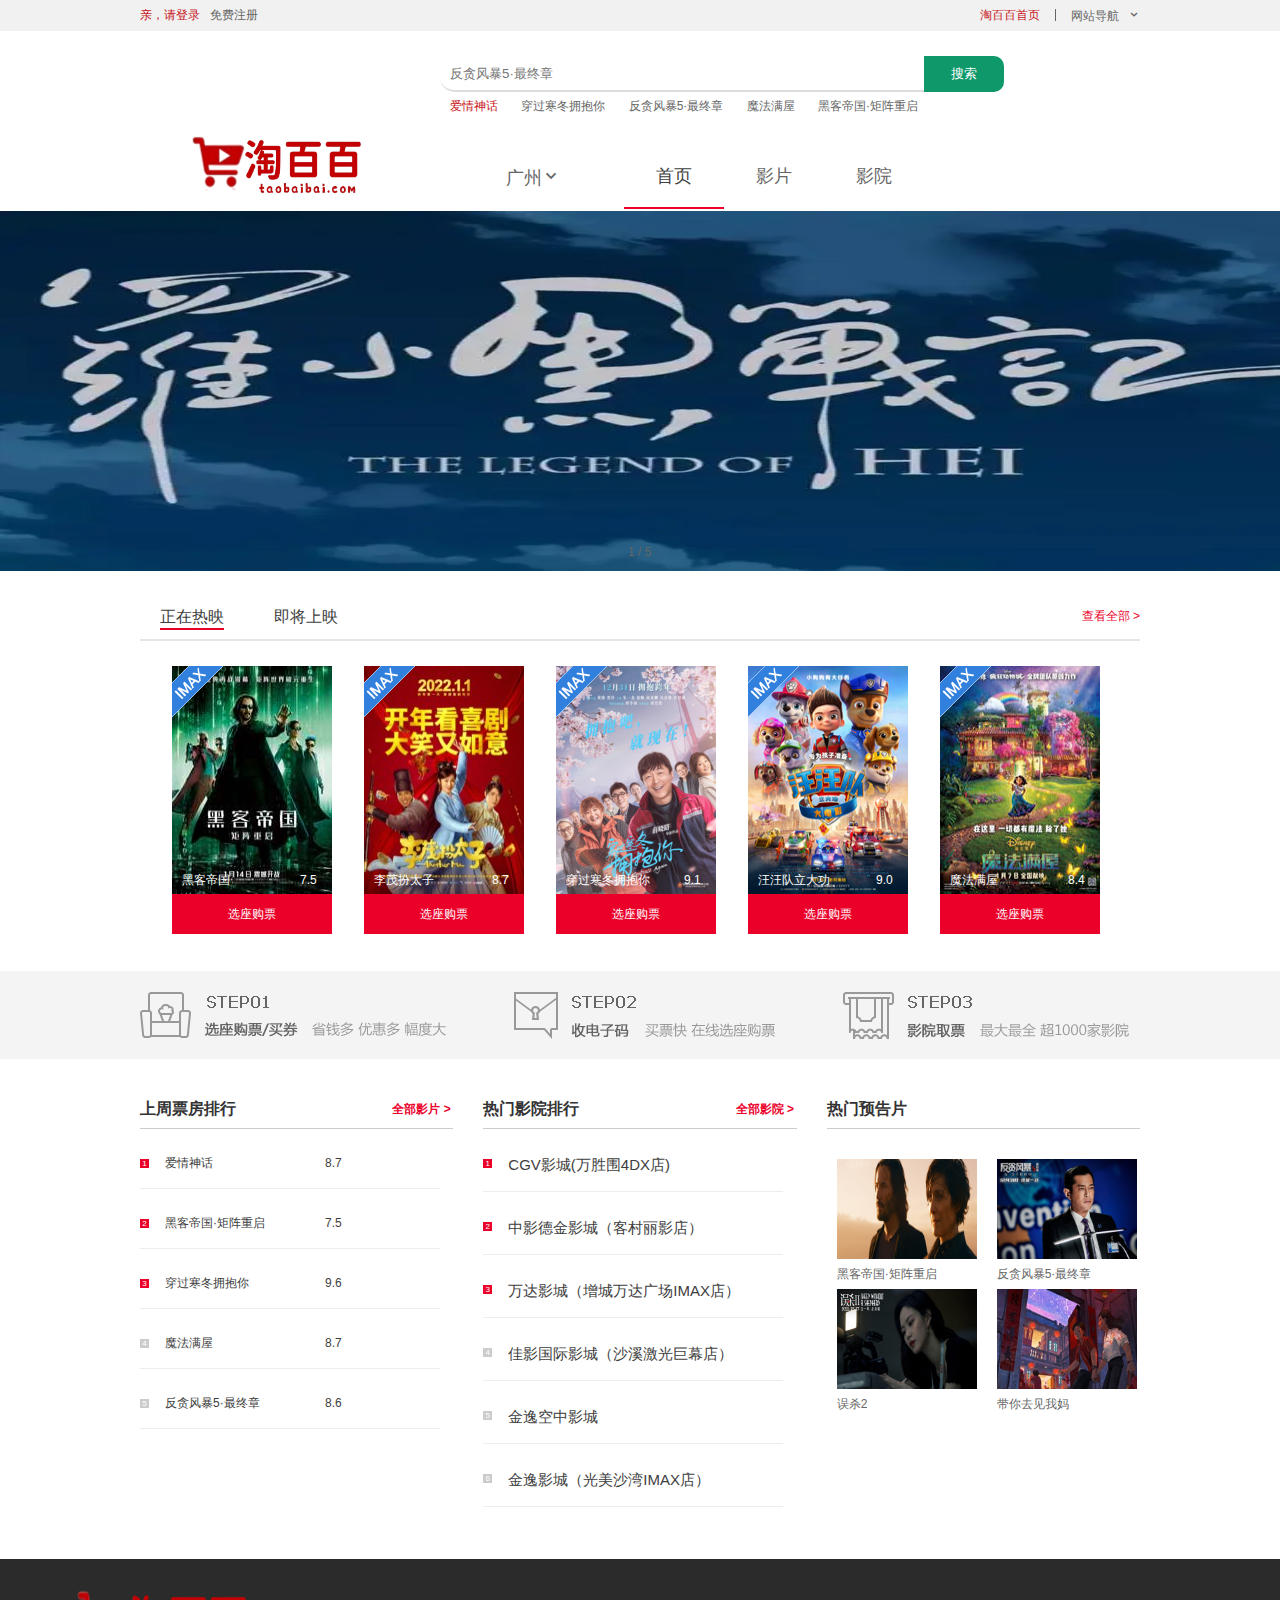
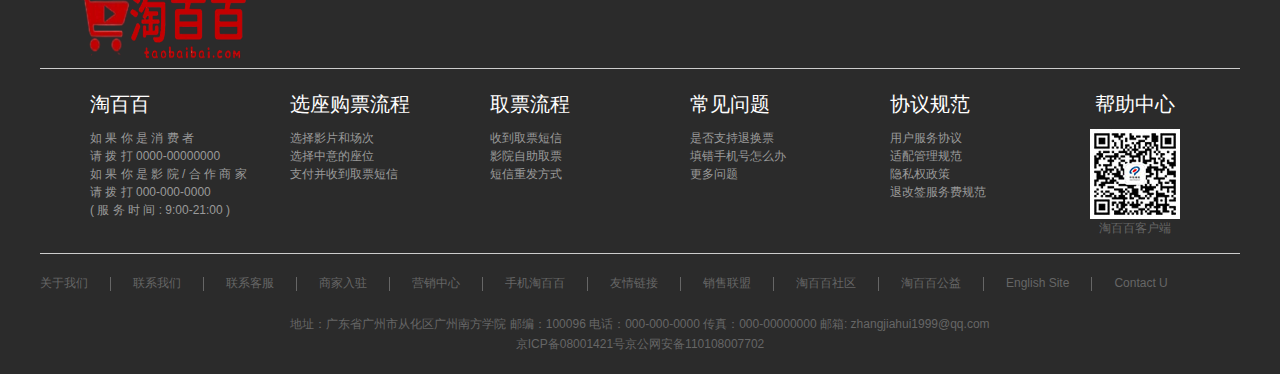
==== index.html @ 13d01b0b "电影网站" ====
<!DOCTYPE html>
<html lang="en">
<head>
    <meta charset="UTF-8">
    <meta name="viewport" content="width=device-width, initial-scale=1.0">
    <meta http-equiv="X-UA-Compatible" content="ie=edge">
    <!--    引入bootstrap的css-->
    <!--    <link href="https://cdn.jsdelivr.net/npm/bootstrap@5.1.3/dist/css/bootstrap.min.css" rel="stylesheet" integrity="sha384-LY6QZQpYtqgQLJeUeh2disXkUUa+fRYfq/3dxdpkU5PQZUCqg/BK4wrhQ9idOojx" crossorigin="anonymous">-->
    <!--    引入初始化样式文件-->
    <link rel="stylesheet" href="css/base.css">
    <!--     引入index.css-->
    <link rel="stylesheet" href="css/index.css">
    <!--    引入公共样式-->
    <link rel="stylesheet" href="css/common.css">
    <!--    引入swiper-->
    <link rel="stylesheet" href="css/swiper-bundle.min.css">
    <!--    favicon图标-->
    <link rel="shortcut icon" href="upload/favicon.ico">
    <title>淘百百</title>
</head>
<script src="js/jquery.min.js"></script>

<body style="position: relative">
<!--<img src="images/angel.gif" alt="" style="position:absolute; z-index: -1" class="angle">-->
<!--固定头部模块-->
<section class="getTop">
    <div class="w">
        <div class="fl">
            <ul>
                <li>
                    <div><a href="login.html" class="style_red">亲，请登录</a></div>
                </li>
                <li>
                    <div><a href="registe.html">免费注册</a></div>
                </li>
            </ul>
        </div>
        <div class="fr">
            <ul>
                <ul>
                    <li>
                        <a href="index.html" class="style_red">淘百百首页</a>
                    </li>
                    <li class="xiang"></li>
                    <li class="arrow_icon">
                        <a href="javascript:">网站导航</a>
                        <ul class="xia">
                            <li>
                                <a href="index.html" style="pointer-events:auto;"> 首 页 </a>
                            </li>
                            <li>
                                <a href="yp.html">选 择 影 片</a>
                            </li>
                            <li>
                                <a href="yy.html">选 择 影 院</a>
                            </li>
                        </ul>
                    </li>
                </ul>
            </ul>
        </div>
    </div>
</section>
<!--header头部模块-->
<header class="header w">
    <!--search搜索模块-->
    <div class="search">
        <input type="search" placeholder=反贪风暴5·最终章>
        <button>搜索</button>
    </div>

    <!--hotwords模块-->
    <div class="hotwords">
        <a href="#" class="style_red">爱情神话</a>
        <a href="#">穿过寒冬拥抱你</a>
        <a href="#">反贪风暴5·最终章</a>
        <a href="#">魔法满屋</a>
        <a href="#">黑客帝国·矩阵重启</a>
    </div>

</header>
<!--chose选项模块-->
<div class="chose w">
    <!--logo模块-->
    <div class="logo">
        <h1><a href="index.html" title="淘百百商城">淘百百商场</a></h1>
    </div>
    <div class="cityWrap">
        <a href="javascript:" class="city">
            <span>广州</span>
        </a>
    </div>
    <!--    nav模块-->
    <div class="nav">
        <ul>
            <li><a href="index.html" class="current">首页</a></li>
            <li><a href="yp.html">影片</a></li>
            <li><a href="yy.html">影院</a></li>
        </ul>
    </div>
</div>
<!--首页专有页面-->
<div class="main">
    <!-- Swiper -->
    <div class="swiper mySwiper">
        <div class="swiper-wrapper">
            <div class="swiper-slide"><img src="upload/focus1.webp" alt="#"></div>
            <div class="swiper-slide"><img src="upload/focus2.webp" alt="#"></div>
            <div class="swiper-slide"><img src="upload/focus3.jfif" alt="#"></div>
            <div class="swiper-slide"><img src="upload/focus4.jpg" alt="#"></div>
            <div class="swiper-slide"><img src="upload/focus5.webp" alt="#"></div>
        </div>
        <div class="swiper-button-next"></div>
        <div class="swiper-button-prev"></div>
        <div class="swiper-pagination"></div>
    </div>
</div>
<!--推荐模块-->
<div class="set w">
    <a href="javascript:" class="current">正在热映</a>
    <a href="javascript:">即将上映</a>
    <a href="yp.html">查看全部 ></a>
</div>
<!--影片推荐/正在热映-->
<div class="movie w">
    <ul>
        <li class="bb3">
            <a href="javascript:">
                <div class="movie_card aa1">
                    <div class="s1">
                        <img src="upload/ry1.jpg" alt="">
                    </div>
                    <div class="movie_card_name overflow-hidden">
                        <span class="bt-l">黑客帝国</span>
                        <span class="bt-r">7.5</span>
                        <i style="display: none" class="bt-i">143.3</i>
                        <i style="display: none" class="bt-ii">36.1</i>
                    </div>
                    <div class="movie_card_info">
                        <div class="movie_card_mask"></div>
                        <div class="movie_card_list">
                            <span>黑客帝国</span>
                            <span>Matrix</span>
                            <span>剧情</span>
                            <span>中国大陆/115分钟</span>
                            <span>2021年-12-01中国大陆上映</span>
                        </div>
                    </div>
                </div>
                <div class="movie_buy">选座购票</div>
                <span class="max"><img src="upload/max.gif" alt=""></span>
            </a>
        </li>
        <li class="bb3">
            <a href="javascript:">
                <div class="movie_card aa1">
                    <div class="s1">
                        <img src="upload/ry2.jpg" alt="">
                    </div>
                    <div class="movie_card_name overflow-hidden">
                        <span class="bt-l">李茂扮太子</span>
                        <span class="bt-r">8.7</span>
                        <i style="display: none" class="bt-i">123.3</i>
                        <i style="display: none" class="bt-ii">31.1</i>
                    </div>
                    <div class="movie_card_info">
                        <div class="movie_card_mask"></div>
                        <div class="movie_card_list">
                            <span>李茂扮太子</span>
                            <span>Li Mao plays Prince</span>
                            <span>喜剧</span>
                            <span>中国大陆/100分钟</span>
                            <span>2022年-01-01中国大陆上映</span>
                        </div>
                    </div>
                </div>
                <div class="movie_buy">选座购票</div>
                <span class="max"><img src="upload/max.gif" alt=""></span>
            </a>
        </li>
        <li class="bb3">
            <a href="javascript:">
                <div class="movie_card aa1">
                    <div class="s1">
                        <img src="upload/ry3.jpg" alt="">
                    </div>
                    <div class="movie_card_name overflow-hidden">
                        <span class="bt-l">穿过寒冬拥抱你</span>
                        <span class="bt-r">9.1</span>
                        <i style="display: none" class="bt-i">117.1</i>
                        <i style="display: none" class="bt-ii">27.1</i>
                    </div>
                    <div class="movie_card_info">
                        <div class="movie_card_mask"></div>
                        <div class="movie_card_list">
                            <span>穿过寒冬拥抱你</span>
                            <span>Hug you through the cold winter</span>
                            <span>剧情，爱情</span>
                            <span>中国大陆/124分钟</span>
                            <span>2021年-12-31中国大陆上映</span>
                        </div>
                    </div>
                </div>
                <div class="movie_buy">选座购票</div>
                <span class="max"><img src="upload/max.gif" alt=""></span>
            </a>
        </li>
        <li class="bb3">
            <a href="javascript:">
                <div class="movie_card aa1">
                    <div class="s1">
                        <img src="upload/ry4.jpg" alt="">
                    </div>
                    <div class="movie_card_name overflow-hidden">
                        <span class="bt-l">汪汪队立大功</span>
                        <span class="bt-r">9.0</span>
                        <i style="display: none" class="bt-i">103.1</i>
                        <i style="display: none" class="bt-ii">19.1</i>
                    </div>
                    <div class="movie_card_info">
                        <div class="movie_card_mask"></div>
                        <div class="movie_card_list">
                            <span>汪汪队立大功</span>
                            <span>Wang Wang team made great contributions</span>
                            <span>动画，喜剧，冒险</span>
                            <span>美国/86分钟</span>
                            <span>2022年-02-14中国大陆上映</span>
                        </div>
                    </div>
                </div>
                <div class="movie_buy">选座购票</div>
                <span class="max"><img src="upload/max.gif" alt=""></span>
            </a>
        </li>
        <li class="bb3">
            <a href="javascript:">
                <div class="movie_card aa1">
                    <div class="s1">
                        <img src="upload/ry5.jpg" alt="">
                    </div>
                    <div class="movie_card_name overflow-hidden">
                        <span class="bt-l">魔法满屋</span>
                        <span class="bt-r">8.4</span>
                        <i style="display: none" class="bt-i">113.8</i>
                        <i style="display: none" class="bt-ii">27.6</i>
                    </div>
                    <div class="movie_card_info">
                        <div class="movie_card_mask"></div>
                        <div class="movie_card_list">
                            <span>魔法满屋</span>
                            <span>Magic fills the house</span>
                            <span>动画，家庭，奇幻</span>
                            <span>美国/102分钟</span>
                            <span>2022年-01-07中国大陆上映</span>
                        </div>
                    </div>
                </div>
                <div class="movie_buy">选座购票</div>
                <span class="max"><img src="upload/max.gif" alt=""></span>
            </a>
        </li>
    </ul>
</div>
<!--即将上映-->
<div class="movie w GG">
    <ul>
        <li class="bb3">
            <a href="javascript:">
                <div class="movie_card aa1">
                    <div class="s1">
                        <img src="upload/sy1.jpg" alt="">
                    </div>
                    <div class="movie_card_name overflow-hidden">
                        <span class="bt-l">狙击手</span>
                        <span class="bt-r">0.0</span>
                        <i style="display: none" class="bt-i">0.0</i>
                        <i style="display: none" class="bt-ii">0.0</i>
                    </div>
                    <div class="movie_card_info">
                        <div class="movie_card_mask"></div>
                        <div class="movie_card_list">
                            <span>狙击手</span>
                            <span>sniper</span>
                            <span>战争，历史</span>
                            <span>中国大陆/96分钟</span>
                            <span>2022年-02-01中国大陆上映</span>
                        </div>
                    </div>
                </div>
                <div class="movie_buy">选座购票</div>
                <span class="max"><img src="upload/max.gif" alt=""></span>
            </a>
        </li>
        <li class="bb3">
            <a href="javascript:">
                <div class="movie_card aa1">
                    <div class="s1">
                        <img src="upload/sy2.jpg" alt="">
                    </div>
                    <div class="movie_card_name overflow-hidden">
                        <span class="bt-l">喜羊羊与灰太狼之筐出未来</span>
                        <span class="bt-r">0.0</span>
                        <i style="display: none" class="bt-i">0.0</i>
                        <i style="display: none" class="bt-ii">0.0</i>
                    </div>
                    <div class="movie_card_info">
                        <div class="movie_card_mask"></div>
                        <div class="movie_card_list">
                            <span>喜羊羊与灰太狼之筐出未来</span>
                            <span>The basket of pleasant goat and grey wolf comes out of the future</span>
                            <span>动画，喜剧</span>
                            <span>中国大陆/94分钟</span>
                            <span>2021年-02-01中国大陆上映</span>
                        </div>
                    </div>
                </div>
                <div class="movie_buy">选座购票</div>
                <span class="max"><img src="upload/max.gif" alt=""></span>
            </a>
        </li>
        <li class="bb3">
            <a href="javascript:">
                <div class="movie_card aa1">
                    <div class="s1">
                        <img src="upload/sy3.jpg" alt="">
                    </div>
                    <div class="movie_card_name overflow-hidden">
                        <span class="bt-l">长津湖之水门桥</span>
                        <span class="bt-r">0.0</span>
                        <i style="display: none" class="bt-i">0.0</i>
                        <i style="display: none" class="bt-ii">0.0</i>
                    </div>
                    <div class="movie_card_info">
                        <div class="movie_card_mask"></div>
                        <div class="movie_card_list">
                            <span>长津湖之水门桥</span>
                            <span>Shuimen bridge of Changjin Lake</span>
                            <span>历史，战争</span>
                            <span>中国大陆/149分钟</span>
                            <span>2022年-02-01中国大陆上映</span>
                        </div>
                    </div>
                </div>
                <div class="movie_buy">选座购票</div>
                <span class="max"><img src="upload/max.gif" alt=""></span>
            </a>
        </li>
        <li class="bb3">
            <a href="javascript:">
                <div class="movie_card aa1">
                    <div class="s1">
                        <img src="upload/sy4.jpg" alt="">
                    </div>
                    <div class="movie_card_name overflow-hidden">
                        <span class="bt-l">小虎墩大英雄</span>
                        <span class="bt-r">0.0</span>
                        <i style="display: none" class="bt-i">0.0</i>
                        <i style="display: none" class="bt-ii">0.0</i>
                    </div>
                    <div class="movie_card_info">
                        <div class="movie_card_mask"></div>
                        <div class="movie_card_list">
                            <span>小虎墩大英雄</span>
                            <span>Little tiger pier hero</span>
                            <span>动画</span>
                            <span>中国大陆/90分钟</span>
                            <span>2022年-02-01中国大陆上映</span>
                        </div>
                    </div>
                </div>
                <div class="movie_buy">选座购票</div>
                <span class="max"><img src="upload/max.gif" alt=""></span>
            </a>
        </li>
        <li class="bb3">
            <a href="javascript:">
                <div class="movie_card aa1">
                    <div class="s1">
                        <img src="upload/sy5.jpg" alt="">
                    </div>
                    <div class="movie_card_name overflow-hidden">
                        <span class="bt-l">这个杀手不太冷静</span>
                        <span class="bt-r">0.0</span>
                        <i style="display: none" class="bt-i">0.0</i>
                        <i style="display: none" class="bt-ii">0.0</i>
                    </div>
                    <div class="movie_card_info">
                        <div class="movie_card_mask"></div>
                        <div class="movie_card_list">
                            <span>这个杀手不太冷静</span>
                            <span>The killer is not very calm</span>
                            <span>喜剧</span>
                            <span>中国大陆/109分钟</span>
                            <span>2022年-02-01中国大陆上映</span>
                        </div>
                    </div>
                </div>
                <div class="movie_buy">选座购票</div>
                <span class="max"><img src="upload/max.gif" alt=""></span>
            </a>
        </li>
    </ul>
</div>
<!--电子码-->
<div class="dzm">
    <div class="w">
        <img src="images/dzm.png" alt="">
    </div>
</div>
<!--排行榜-->
<div class="phb w">
    <div>
        <h5>
            <span>上周票房排行</span>
            <a href="yp.html">全部影片 ></a>
        </h5>
        <ul class="pul">
            <li class="ncur bb3">
                <i class="i">1</i>
                <div class="GG">
                    <a href="javascript:" class="s1">
                        <img src="upload/phb1.jpg" alt="">
                    </a>
                </div>
                <p>爱情神话</p>
                <span>8.7</span>
                <a href="javascript:" class="buy GG">选座购买</a>
                <div class="movie_card_list" style="display: none">
                    <span>爱情神话</span>
                    <span>Love Magic</span>
                    <span>爱情</span>
                    <span>中国大陆/115分钟</span>
                    <span>2021年-12-01中国大陆上映</span>
                </div>
                <div class="movie_card_name overflow-hidden" style="display:none;">
                    <span class="bt-l">爱情神话</span>
                    <span class="bt-r">8.7</span>
                    <i style="display: none" class="bt-i">150.3</i>
                    <i style="display: none" class="bt-ii">46.1</i>
                </div>
            </li>
            <li class="ncur bb3">
                <i class="i">2</i>
                <div class="GG">
                    <a href="javascript:" class="s1">
                        <img src="upload/phb2.webp" alt="">
                    </a>
                </div>
                <p>黑客帝国·矩阵重启</p>
                <span>7.5</span>
                <a href="javascript:" class="buy GG">选座购买</a>
                <div class="movie_card_list" style="display: none">
                    <span>黑客帝国</span>
                    <span>Matrix</span>
                    <span>剧情</span>
                    <span>中国大陆/115分钟</span>
                    <span>2021年-12-01中国大陆上映</span>
                </div>
                <div class="movie_card_name overflow-hidden" style="display:none;">
                    <span class="bt-l">黑客帝国</span>
                    <span class="bt-r">7.5</span>
                    <i style="display: none" class="bt-i">143.3</i>
                    <i style="display: none" class="bt-ii">36.1</i>
                </div>
            </li>
            <li class="ncur bb3">
                <i class="i">3</i>
                <div class="GG">
                    <a href="javascript:" class="s1">
                        <img src="upload/phb3.jpg" alt="">
                    </a>
                </div>
                <p>穿过寒冬拥抱你</p>
                <span>9.6</span>
                <a href="javascript:" class="buy GG">选座购买</a>
                <div class="movie_card_list" style="display: none">
                    <span>穿过寒冬拥抱你</span>
                    <span>Hug you through the cold winter</span>
                    <span>剧情，爱情</span>
                    <span>中国大陆/124分钟</span>
                    <span>2021年-12-31中国大陆上映</span>
                </div>
                <div class="movie_card_name overflow-hidden" style="display:none;">
                    <span class="bt-l">穿过寒冬拥抱你</span>
                    <span class="bt-r">9.1</span>
                    <i style="display: none" class="bt-i">117.1</i>
                    <i style="display: none" class="bt-ii">27.1</i>
                </div>
            </li>
            <li class="ncur bb3">
                <i class="i g">4</i>
                <div class="GG">
                    <a href="javascript:" class="s1">
                        <img src="upload/phb4.jpg" alt="">
                    </a>
                </div>
                <p>魔法满屋</p>
                <span>8.7</span>
                <a href="javascript:" class="buy GG">选座购买</a>
                <div class="movie_card_list" style="display: none">
                    <span>魔法满屋</span>
                    <span>Magic fills the house</span>
                    <span>动画，家庭，奇幻</span>
                    <span>美国/102分钟</span>
                    <span>2022年-01-07中国大陆上映</span>
                </div>
                <div class="movie_card_name overflow-hidden" style="display:none;">
                    <span class="bt-l">魔法满屋</span>
                    <span class="bt-r">8.4</span>
                    <i style="display: none" class="bt-i">113.8</i>
                    <i style="display: none" class="bt-ii">27.6</i>
                </div>
            </li>
            <li class="ncur bb3">
                <i class="i g">5</i>
                <div class="GG">
                    <a href="javascript:" class="s1">
                        <img src="upload/phb5.jpg" alt="">
                    </a>
                </div>
                <p>反贪风暴5·最终章</p>
                <span>8.6</span>
                <a href="javascript:" class="buy GG">选座购买</a>
                <div class="movie_card_list" style="display: none">
                    <span>反贪风暴5·最终章</span>
                    <span>Anti corruption storm 5 · final chapter</span>
                    <span>剧情，犯罪</span>
                    <span>中国大陆/122分钟</span>
                    <span>2021年-12-28中国大陆上映</span>
                </div>
                <div class="movie_card_name overflow-hidden" style="display:none;">
                    <span class="bt-l">反贪风暴5·最终章</span>
                    <span class="bt-r">8.3</span>
                    <i style="display: none" class="bt-i">108.7</i>
                    <i style="display: none" class="bt-ii">26.6</i>
                </div>
            </li>

        </ul>
    </div>
    <div>
        <h5>
            <span>热门影院排行</span>
            <a href="yy.html">全部影院 ></a>
        </h5>
        <ul>
            <li class="ncur p">
                <i class="i">1</i>
                <p>CGV影城(万胜围4DX店)</p>
                <!--                <a href="javascript" class="buy">选座购买</a>-->
            </li>
            <li class="ncur p">
                <i class="i">2</i>
                <p>中影德金影城（客村丽影店）</p>

            </li>
            <li class="ncur p">
                <i class="i">3</i>
                <p>万达影城（增城万达广场IMAX店）</p>
            </li>
            <li class="ncur p">
                <i class="i g">4</i>
                <p>佳影国际影城（沙溪激光巨幕店）</p>
            </li>
            <li class="ncur p">
                <i class="i g">5</i>
                <p>金逸空中影城</p>
            </li>
            <li class="ncur p">
                <i class="i g">6</i>
                <p>金逸影城（光美沙湾IMAX店）</p>
            </li>
        </ul>
    </div>
    <div>
        <h5>
            <span>热门预告片</span>
        </h5>
        <ul>
            <li class="f">
                <a href="https://v.youku.com/v_show/id_XNTgwNTUyMDUzMg==.html" class="ww1">
                    <img src="upload/ygp1.jpg" alt="#">
                    <p class="f">黑客帝国·矩阵重启</p>
                </a>
            </li>
            <li class="f">
                <a href="https://v.youku.com/v_show/id_XNTgzMTU5MTM5Mg==" class="ww1">
                    <img src="upload/ygp2.jpg" alt="#">
                    <p class="f">反贪风暴5·最终章</p>
                </a>
            </li>
            <li class="f">
                <a href="https://v.youku.com/v_show/id_XNTgzMTgwODcwMA==.html?spm=a2h0c.8166622.PhoneSokuProgram_1.dselectbutton_3&showid=cabd315439774c70a33f"
                   class="ww1">
                    <img src="upload/ygp3.jpg" alt="#">
                    <p class="f">误杀2</p>
                </a>
            </li>
            <li class="f">
                <a href="https://v.youku.com/v_show/id_XNTgzMTAzOTc5Mg==.html?spm=a2h0c.8166622.PhoneSokuProgram_1.dselectbutton_2&showid=fcddd0754531400496e2"
                   class="ww1">
                    <img src="upload/ygp4.jpg" alt="#">
                    <p class="f">带你去见我妈</p>
                </a>
            </li>
        </ul>
    </div>
</div>
<!--底部模块-->
<footer class="footer">
    <div class="w">
        <div class="mod_service">
            <ul>
                <li>
                    <h5></h5>
                </li>

            </ul>
        </div>
        <div class="mod_help">
            <dl>
                <dt>淘百百</dt>
                <dd><a href="#">如 果 你 是 消 费 者</a></dd>
                <dd><a href="#">请 拨 打 0000-00000000</a></dd>
                <dd><a href="#">如 果 你 是 影 院 / 合 作 商 家</a></dd>
                <dd><a href="#">请 拨 打 000-000-0000</a></dd>
                <dd><a href="#">( 服 务 时 间 : 9:00-21:00 )</a></dd>
            </dl>
            <dl>
                <dt>选座购票流程</dt>
                <dd><a href="#">选择影片和场次</a></dd>
                <dd><a href="#">选择中意的座位</a></dd>
                <dd><a href="#">支付并收到取票短信</a></dd>
            </dl>
            <dl>
                <dt>取票流程</dt>
                <dd><a href="#">收到取票短信</a></dd>
                <dd><a href="#">影院自助取票</a></dd>
                <dd><a href="#">短信重发方式</a></dd>
            </dl>
            <dl>
                <dt>常见问题</dt>
                <dd><a href="#">是否支持退换票</a></dd>
                <dd><a href="#">填错手机号怎么办</a></dd>
                <dd><a href="#">更多问题</a></dd>
            </dl>
            <dl>
                <dt>协议规范</dt>
                <dd><a href="#">用户服务协议</a></dd>
                <dd><a href="#">适配管理规范</a></dd>
                <dd><a href="#">隐私权政策</a></dd>
                <dd><a href="#">退改签服务费规范</a></dd>
            </dl>
            <dl>
                <dt>帮助中心</dt>
                <dd>
                    <img src="images/wx_cz.jpg" alt="">
                    淘百百客户端
            </dl>
        </div>
        <div class="mod_copyright">
            <div class="links">
                <ul>
                    <li><a href="#">关于我们</a></li>
                    <li></li>
                    <li><a href="#">联系我们</a></li>
                    <li></li>
                    <li><a href="#">联系客服</a></li>
                    <li></li>
                    <li><a href="#">商家入驻</a></li>
                    <li></li>
                    <li><a href="#">营销中心</a></li>
                    <li></li>
                    <li><a href="#">手机淘百百</a></li>
                    <li></li>
                    <li><a href="#">友情链接</a></li>
                    <li></li>
                    <li><a href="#">销售联盟</a></li>
                    <li></li>
                    <li><a href="#">淘百百社区</a></li>
                    <li></li>
                    <li><a href="#">淘百百公益</a></li>
                    <li></li>
                    <li><a href="#">English Site</a></li>
                    <li></li>
                    <li><a href="#">Contact U</a></li>
                </ul>
            </div>
            <div class="copyright">
                地址：广东省广州市从化区广州南方学院 邮编：100096 电话：000-000-0000 传真：000-00000000 邮箱: zhangjiahui1999@qq.com <br>
                京ICP备08001421号京公网安备110108007702
            </div>
        </div>
    </div>
</footer>
<script src="js/swiper-bundle.min.js"></script>
<!--<script src="js/sitdown/index.js"></script>-->
<script src="js/animate.js"></script>
<script src="js/index.js"></script>
<!--公用js-->
<script src="js/commom.js"></script>
<!--    引入bootstrap的js-->
<!--<script src="https://cdn.jsdelivr.net/npm/bootstrap@5.1.3/dist/js/bootstrap.bundle.min.js" integrity="sha384-3JyvMmfSMpWbSPyCjNwU5lHJFeswLerSwlOGCGjyuhQ+HKQNQKCbIzEgGTP1MfyY" crossorigin="anonymous"></script>-->
</body>
</html>
---- css/base.css ----
/* 把我们所有标签的内外边距清零 */
* {
    margin: 0;
    padding: 0;
    box-sizing: border-box;
}
/* em 和 i 斜体的文字不倾斜 */
em,
i {
    font-style: normal
}
/* 去掉li 的小圆点 */
li {
    list-style: none
}

img {
    /* border 0 照顾低版本浏览器 如果 图片外面包含了链接会有边框的问题 */
    border: 0;
    /* 取消图片底侧有空白缝隙的问题 */
    vertical-align: middle
}

button {
    /* 当我们鼠标经过button 按钮的时候，鼠标变成小手 */
    cursor: pointer
}

a {
    color: #666;
    text-decoration: none
}

a:hover {
    color: #c81623
}

button,
input {
    /* "\5B8B\4F53" 就是宋体的意思 这样浏览器兼容性比较好 */
    font-family: Microsoft YaHei, Heiti SC, tahoma, arial, Hiragino Sans GB, "\5B8B\4F53", sans-serif;
    /*默认有灰色边框，手动去掉*/
    border: 0;
    outline: none;

}

body {
    /* CSS3 抗锯齿形 让文字显示的更加清晰 */
    -webkit-font-smoothing: antialiased;
    background-color: #fff;
    font: 12px/1.5 Microsoft YaHei, Heiti SC, tahoma, arial, Hiragino Sans GB, "\5B8B\4F53", sans-serif;
    color: #666
}

.hide,
.none {
    display: none
}
/* 清除浮动 */
.clearfix:after {
    visibility: hidden;
    clear: both;
    display: block;
    content: ".";
    height: 0
}

.clearfix {
    *zoom: 1
}
---- css/index.css ----
.main {
    height: 360px;
}

.swiper {
    width: 100%;
    height: 100%;
}

.swiper-slide {
    text-align: center;
    font-size: 18px;
    background: #fff;

    /* Center slide text vertically */
    display: -webkit-box;
    display: -ms-flexbox;
    display: -webkit-flex;
    display: flex;
    -webkit-box-pack: center;
    -ms-flex-pack: center;
    -webkit-justify-content: center;
    justify-content: center;
    -webkit-box-align: center;
    -ms-flex-align: center;
    -webkit-align-items: center;
    align-items: center;
}

.swiper-slide img {
    display: block;
    width: 100%;
    height: 360px;
    /*object-fit: cover;*/
}

.main .swiper .swiper-button-next,
.main .swiper .swiper-button-prev {
    display: none;
}

/*推荐模块*/
.set {
    height: 70px;
    border-bottom: 2px solid #e5e5e5;
}

.set a {
    display: block;
    float: left;
    height: 27px;
    color: #3e3e3e;
    font-size: 16px;
    margin-top: 32px;
    line-height: 27px;
    margin-left: 20px;
}

.set a:nth-child(2) {
    margin-left: 50px;
}

.set a:nth-child(3) {
    float: right;
    color: #eb002a;
    font-size: 12px;
}

.movie {
    height: 330px;
}

/*.movie ul li a {*/
/*    width: 400px;*/
/*    position: relative;*/
/*}*/
/*.movie ul li {*/
/*    float: left;*/
/*    margin-left: 32px;*/
/*}*/
/*.movie_card {*/
/*    width: 160px;*/
/*    height: 228px;*/
/*    margin-top: 25px;*/
/*}*/
/*.movie_card img {*/
/*    height: 228px;*/
/*    width: 160px;*/
/*}*/
/*.movie_buy {*/
/*    width: 160px;*/
/*    height: 40px;*/
/*    line-height: 40px;*/
/*    text-align: center;*/
/*    background-color: #eb002a;*/
/*    color: #fff;*/
/*}*/
/*.movie ul li a span {*/
/*    position: absolute;*/
/*    top: 25px;*/
/*    left: 0;*/
/*    display: inline-block;*/
/*    height: 51px;*/
/*    width: 51px;*/
/*    z-index: 999;*/
/*}*/
.dzm {
    background-color: #f4f4f4;
}

.phb {
    display: flex;
    height: 500px;
    padding-top: 30px;
}

.phb div {
    height: 460px;
    flex: 1;
    margin-right: 30px;
}

.phb div:nth-child(3) {
    margin-right: 0;
}

.phb div h5 span {
    display: inline-block;
    width: 98px;
    height: 40px;
    float: left;
    font-size: 16px;
    color: #333;
    line-height: 40px;
}

.phb h5 a {
    display: inline-block;
    float: right;
    font-size: 12px;
    width: 61px;
    height: 40px;
    line-height: 40px;
    color: #eb002a;
}

.phb h5 {
    height: 40px;
    border-bottom: 1px solid #ccc;
}

.phb ul li {
    position: relative;
    width: 300px;
    height: 60px;
    /*background-color: pink;*/
    border-bottom: 1px solid rgba(0, 0, 0, .07);
}

.phb ul .cur {
    height: 140px;
}

.i {
    display: inline-block;
    background-color: #eb002a;
    color: white;
    font-size: 8px;
    width: 9px;
    height: 9px;
    line-height: 9px;
    text-align: center;
}

.phb ul .cur i {
    position: absolute;
    top: 40px;
}

.cur div {
    float: left;
    display: inline-block;
    width: 120px;
    height: 90px;
    margin: 25px 15px 0 25px;
}

.cur a {
    display: block;
}

.cur a img {
    height: 90px;
    width: 120px;
}

.cur p {
    float: left;
    display: inline-block;
    height: 22px;
    margin: 25px 0 0 25px;
    color: #3e3e3e;
}

.cur span {
    float: left;
    display: inline-block;
    width: 60px;
    height: 22px;
    color: #3e3e3e;
    margin-left: 25px;
}

.buy {
    float: left;
    display: inline-block;
    width: 80px;
    height: 30px;
    background-color: #eb002a;
    color: white;
    text-align: center;
    line-height: 30px;
    margin-left: 20px;
}

.ncur p {
    float: left;
    display: inline-block;
    width: 100px;
    height: 22px;
    margin: 25px 0 0 25px;
    color: #3e3e3e;
}

.ncur span {
    float: left;
    display: inline-block;
    margin: 25px 0 0 60px;
    height: 22px;
    color: #3e3e3e;
}

.ncur i {
    position: absolute;
    top: 30px;
}

.phb div:nth-child(2) li {
    height: 63px;
}

.p p {
    position: relative;
    width: 300px;
    font-size: 15px;
}

.phb div:nth-child(2) li .buy {
    position: absolute;
    top: 20px;
    right: 0;
}

.phb div:nth-child(3) li {
    border-bottom: 0;
    width: 140px;
    height: 100px;
    margin: 30px 10px 0 10px;
}

.phb div:nth-child(3) li img {
    width: 140px;
    height: 100px;
}

.phb div:nth-child(3) li p {
    display: inline-block;
    width: 140px;
    height: 20px;
    line-height: 30px;
}

.phb div:nth-child(3) li:nth-child(even) {
    margin-right: 0;
}

.ww1::before {
    content: '';
    /*隐藏遮罩层*/
    display: none;
    position: absolute;
    top: 0;
    left: 0;
    width: 100%;
    height: 100%;
    background: rgba(0, 0, 0, .3) url("../images/arr.png") no-repeat center;
}

/*当鼠标经过了.tudou，去显示.tudou里面的遮罩层*/
.ww1:hover::before {
    /*显示遮罩层*/
    display: block;
}
---- css/common.css ----
/*版心*/
.w {
    width: 1000px;
    margin: 0 auto;
}

.f {
    float: left;
}

/*声明字体图标*/
@font-face {
    font-family: 'icomoon';
    src: url('../fonts/icomoon.eot?p4ssmb');
    src: url('../fonts/icomoon.eot?p4ssmb#iefix') format('embedded-opentype'),
    url('../fonts/icomoon.ttf?p4ssmb') format('truetype'),
    url('../fonts/icomoon.woff?p4ssmb') format('woff'),
    url('../fonts/icomoon.svg?p4ssmb#icomoon') format('svg');
    font-weight: normal;
    font-style: normal;
    font-display: block;
}

/*固定头部模块*/
.getTop {
    height: 31px;
    background-color: #f1f1f1;
    line-height: 31px;
}

.getTop ul li {
    float: left;
}

.style_red {
    color: #c81623;
}

.fl {
    float: left;
}

.fr {
    float: right;
}

.fl ul li:nth-child(1) {
    margin-right: 10px;
}

.xiang {
    width: 1px;
    height: 12px;
    background-color: #666666;
    margin: 9px 15px 0;
}

.arrow_icon {
    position: relative;
}

.arrow_icon::after {
    content: '\e94b';
    font-family: 'icomoon';
    margin-left: 6px;
}

.gou::after {
    content: '\e9e8';
    font-family: 'icomoon';
    margin-left: 5px;
    color: #b1191a;
}

/*头部模块*/
.header {
    position: relative;
    height: 105px;
}

/*search模块*/
.search {
    position: absolute;
    top: 25px;
    left: 300px;
    width: 568px;
    height: 36px;
    /*border: 2px solid #b1191a;*/
    /*border-radius: 15px;*/
}

.search input {
    background: none;
    outline: none;
    border: 0;
    overflow: hidden;
    text-overflow: ellipsis;
    border-bottom: 2px solid #dcdcdc;
    box-sizing: border-box;
    flex-grow: 1;
    border-radius: 15px 0 0 15px;
    float: left;
    width: 484px;
    height: 36px;
    padding-left: 10px;
    /*border-radius: 15px 0 0 15px;*/
}

.search input:focus {
    border-bottom: 2px solid #0F996B;
    border-bottom-left-radius: 15px;
    border-bottom-right-radius: 1px;
}

.search button {
    float: left;
    width: 80px;
    height: 100%;
    color: #fff;
    border-top-right-radius: 10px;
    border-bottom-right-radius: 10px;
    border: none;
    background-color: rgb(15, 153, 107);
    font-size: 13px;
}

.hotwords {
    position: absolute;
    top: 66px;
    left: 300px;
}

.hotwords a {
    padding: 0 10px;
}

/*chose模块*/
.chose {
    position: relative;
    height: 75px;
}

/*logo模块*/
.logo {
    /*position: absolute;*/
    /*top: 25px;*/
    width: 171px;
    height: 73px;
    float: left;
    margin-left: 50px;
}

.logo a {
    display: block;
    width: 171px;
    height: 73px;
    background: url("../images/2.png") no-repeat 0 -1px;
    background-size: 171px 61px;
    /*京东做法font-size: 0;*/
    /*淘宝做法让文字隐藏*/
    text-indent: -9999px;
    overflow: hidden;
}

.cityWrap {
    float: left;
    height: 73px;
    width: 87px;
    font-size: 18px;
    margin: 0 48px 0 128px;
    line-height: 90px;
}

.cityWrap a span::after {
    content: '\e94b';
    font-family: 'icomoon';
}

.city {
    display: block;
    float: left;
    width: 87px;
    height: 73px;
}

.city span {
    display: block;
    width: 100%;
    height: 100%;
    text-align: center;
    line-height: 80px;
}

.nav {
    float: left;
    height: 73px;
}

.nav ul li {
    float: left;
    width: 100px;
    height: 45px;
}

.nav ul li a {
    display: block;
    height: 73px;
    text-align: center;
    line-height: 80px;
    font-size: 18px;
}

/*底部footer模块*/
.footer .w {
    width: 1200px;
}

.footer {
    width: 100%;
    float: left;
    height: 415px;
    background-color: #2b2b2b;
    padding-top: 30px;
}

.mod_service {
    height: 80px;
    border-bottom: 1px solid #cccccc;
}

.mod_service ul li {
    float: left;
    width: 300px;
    height: 50px;
    padding: 0 35px;
}

.mod_service ul li h5 {
    float: left;
    width: 171px;
    height: 73px;
    background: url("../images/2.png") no-repeat;
    background-size: 171px 73px;
    margin-right: 8px;
}

.service_text h4 {
    font-size: 14px;
}

.service_text {
    font-size: 12px;
}

.mod_help {
    height: 185px;
    border-bottom: 1px solid #cccccc;
    padding-top: 20px;
    padding-left: 50px;
}

.mod_help dt {
    font-size: 20px;
    margin-bottom: 10px;
    color: #ffffff;
}

.mod_help dl {
    float: left;
    width: 200px;
}

.mod_help dl dd a {
    color: #9a9a9a;
}

.mod_help dl:last-child {
    width: 90px;
    text-align: center;
}

.mod_copyright {
    text-align: center;
    padding-top: 20px;
}

.mod_copyright ul li {
    color: #666666;
}

.links {
    margin-bottom: 20px;
    height: 20px;
}

.copyright {
    line-height: 20px;
}

.links ul li {
    float: left;

}

.links ul li:nth-child(even) {
    width: 1px;
    height: 14px;
    background-color: #666666;
    margin: 3px 22px 0;
}

.path,
.step {
    float: left;
    height: 60px;
    line-height: 60px;
    color: #9a9a9a;
}

.step {
    float: right;
}

.step span {
    float: left;
}

.step i {
    display: block;
    width: 14px;
    height: 60px;
    float: left;
    margin: 0 5px;
    background: url("../images/jt.png") center center no-repeat;
}

.center-wrap {
    /*height: 1600px;*/
}

.left-wrap {
    width: 65%;
    /*background-color: pink;*/
    border: 1px solid #e5e5e5;
    padding-bottom: 30px;
}

.right-wrap {
    width: 35%;
}

.current {
    color: #3e3e3e !important;
    border-bottom: 2px solid #eb002a;
}

/*影片推荐*/
.movie ul li a {
    width: 400px;
    position: relative;
}

.movie ul li {
    float: left;
    margin-left: 32px;
}

.movie_card {
    width: 160px;
    height: 228px;
    margin-top: 25px;
    position: relative;
}

.movie_card_name {
    position: absolute;
    bottom: 0;
    height: 56px;
    width: 100%;
}

.movie_card_name span {
    display: block;
    line-height: 24px;
    height: 24px;
    margin-top: 30px;
    color: #fff;
}

.movie_card_info {
    position: absolute;
    top: 0;
    left: 0;
    width: 160px;
    height: 228px;
    color: #fff;
}

.aa1 .movie_card_info {
    display: none;
}

.aa2 .movie_card_info {
    display: none;
}

.movie_card_mask {
    width: 160px;
    height: 228px;
    background-color: #000;
}

.movie_card_list {
    position: absolute;
    top: 0;
    left: 0;
    width: 125px;
    padding-top: 30px;
    padding-left: 25px;
}

.movie_card_list span {
    line-height: 24px;
    width: 100%;
    overflow: hidden;
    text-overflow: ellipsis;
    display: -webkit-box;
    -webkit-line-clamp: 2;
    -webkit-box-orient: vertical;
}

.bt-l {
    margin-left: 10px;
    float: left;
    width: 65%;
    overflow: hidden;
    /*text-overflow:ellipsis;*/
}

.bt-r {
    float: right;
    width: 20%;
}

.movie_card img {
    height: 228px;
    width: 160px;
}

.movie_buy {
    width: 160px;
    height: 40px;
    line-height: 40px;
    text-align: center;
    background-color: #eb002a;
    color: #fff;
}

.max {
    position: absolute;
    top: 25px;
    left: 0;
    display: inline-block;
    height: 51px;
    width: 51px;
    z-index: 999;
}

.g {
    background-color: #ccc !important;
}

.h-270 {
    height: 270px;
}

.active {
    color: #eb002a !important;
    border: 1px solid #eb002a !important;
}

.count {
    font-weight: 700;
    color: #eb002a;
}

.buy {
    float: left;
    display: inline-block;
    width: 80px;
    height: 30px;
    background-color: #eb002a;
    color: white;
    text-align: center;
    line-height: 30px;
    margin-left: 20px;
}

.xia {
    position: absolute;
    top: 31px;
    display: none;
    z-index: 1;

    /*border: 2px solid red;*/
    border-top: 0;
}

.xia li {
    /*border-bottom: 1px solid red;*/
}

.xia li a {
    z-index: 999;
    color: black;
    /*color: white;*/
    /*text-align: center;*/
    /*border-bottom: 1px solid red;*/
}

.GG {
    display: none;
}
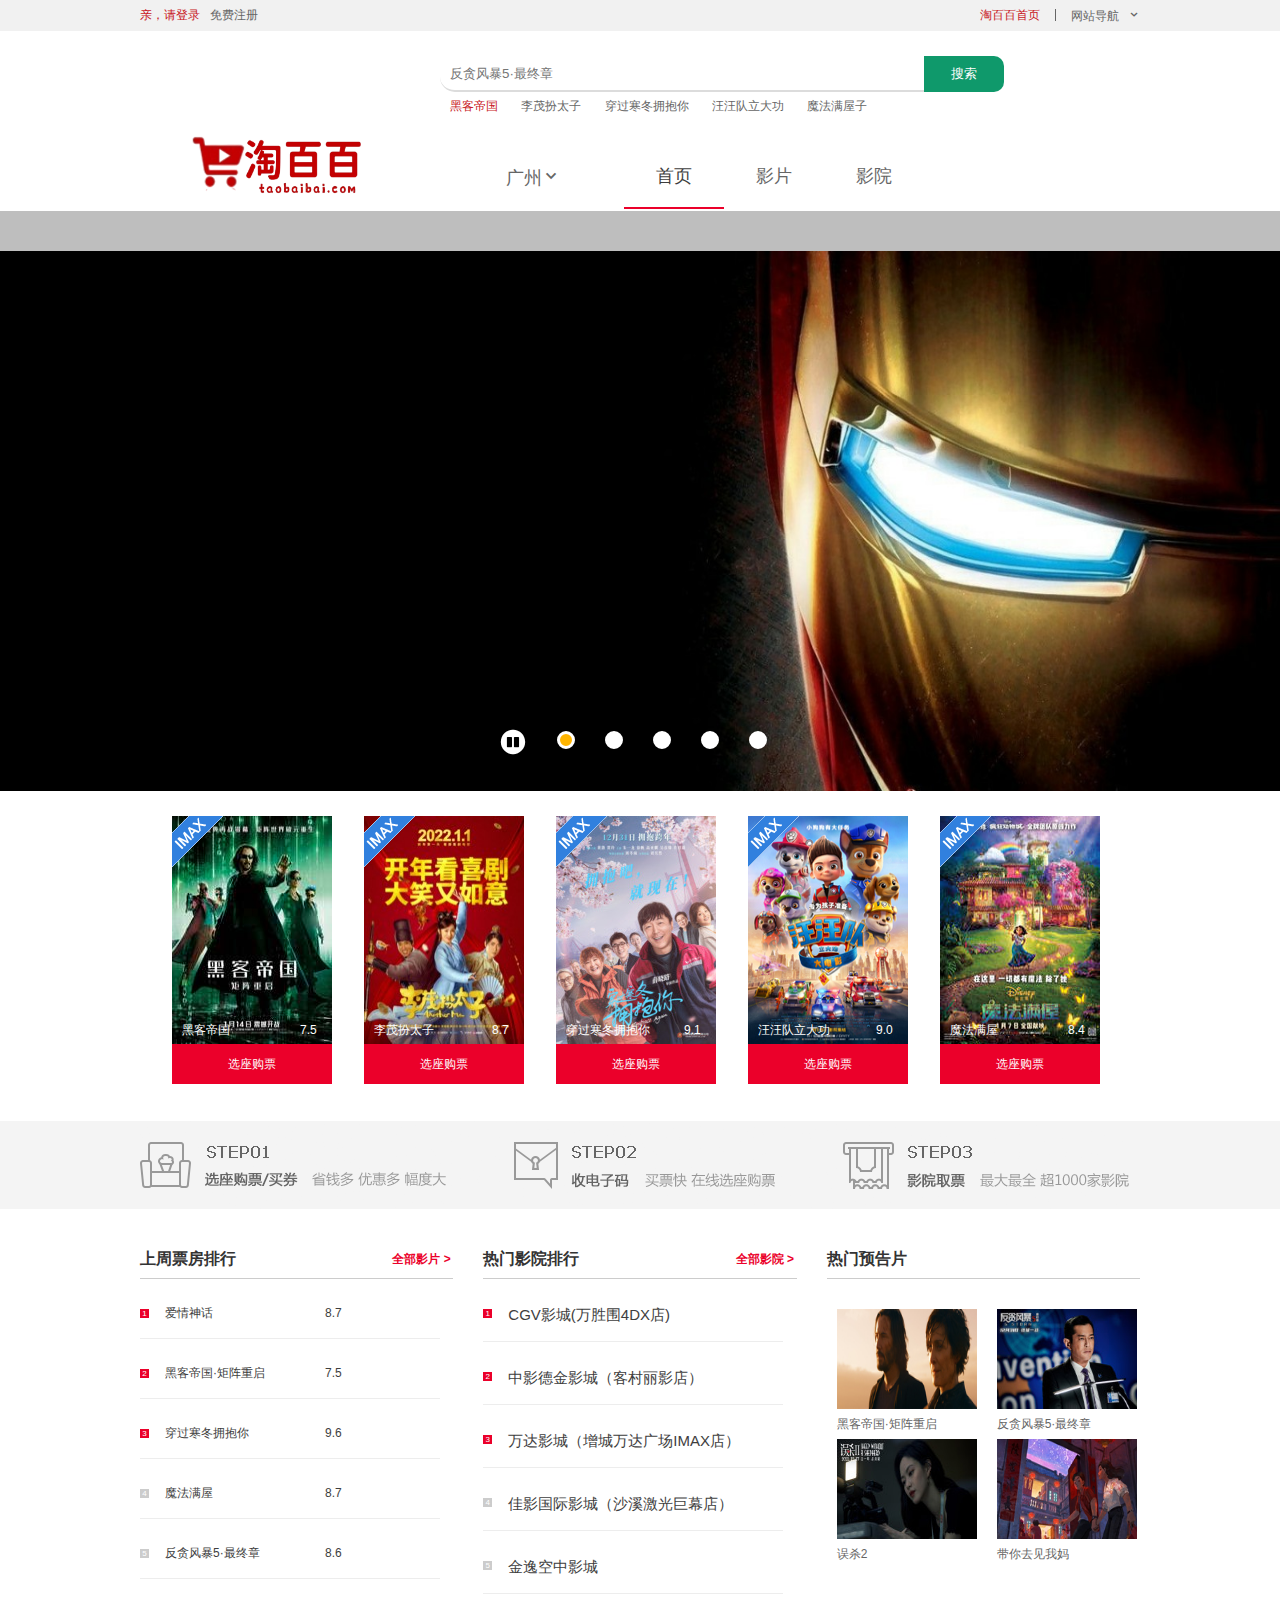
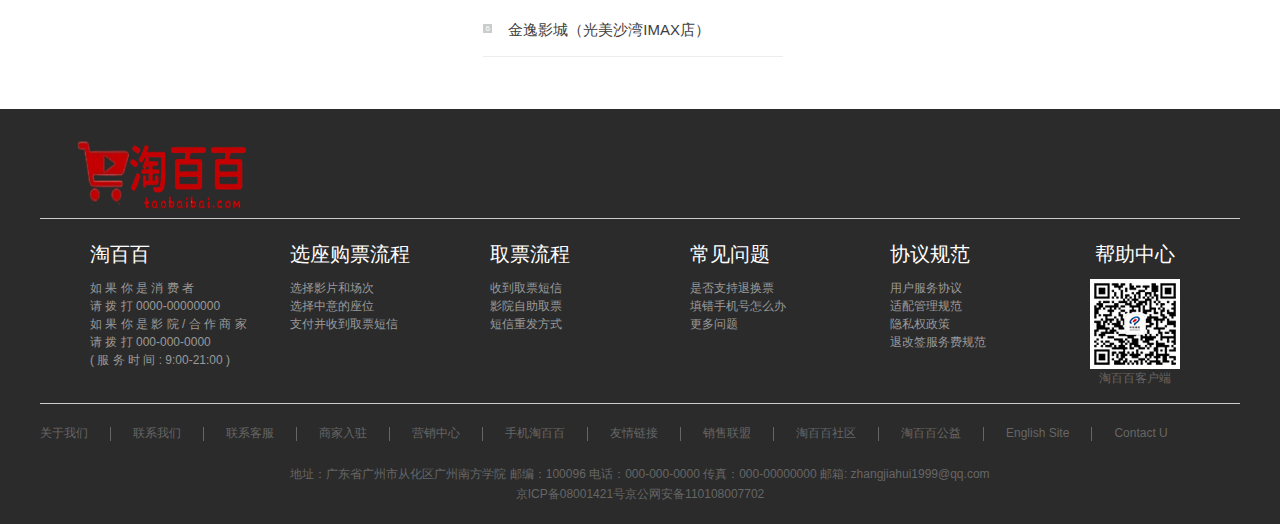
==== commit 00b5d898: "更新信息" ====
--- a/index.html
+++ b/index.html
@@ -13,13 +13,14 @@
     <!--    引入公共样式-->
     <link rel="stylesheet" href="css/common.css">
     <!--    引入swiper-->
-    <link rel="stylesheet" href="css/swiper-bundle.min.css">
+    <link rel="stylesheet" href="css/swiper.min.css">
     <!--    favicon图标-->
     <link rel="shortcut icon" href="upload/favicon.ico">
+    <link rel="stylesheet" href="css/ups.css">
+    <link rel="stylesheet" href="css/font.css">
     <title>淘百百</title>
 </head>
 <script src="js/jquery.min.js"></script>
-
 <body style="position: relative">
 <!--<img src="images/angel.gif" alt="" style="position:absolute; z-index: -1" class="angle">-->
 <!--固定头部模块-->
@@ -65,19 +66,17 @@
 <header class="header w">
     <!--search搜索模块-->
     <div class="search">
-        <input type="search" placeholder=反贪风暴5·最终章>
-        <button>搜索</button>
-    </div>
-
+        <input type="search" placeholder="反贪风暴5·最终章" class="sr">
+        <button class="ss">搜索</button>
+    </div>
     <!--hotwords模块-->
     <div class="hotwords">
-        <a href="#" class="style_red">爱情神话</a>
+        <a href="#" class="style_red">黑客帝国</a>
+        <a href="#">李茂扮太子</a>
         <a href="#">穿过寒冬拥抱你</a>
-        <a href="#">反贪风暴5·最终章</a>
-        <a href="#">魔法满屋</a>
-        <a href="#">黑客帝国·矩阵重启</a>
-    </div>
-
+        <a href="#">汪汪队立大功</a>
+        <a href="#">魔法满屋子</a>
+    </div>
 </header>
 <!--chose选项模块-->
 <div class="chose w">
@@ -100,19 +99,36 @@
     </div>
 </div>
 <!--首页专有页面-->
-<div class="main">
+<div class="main" style="margin-bottom: 150px">
     <!-- Swiper -->
-    <div class="swiper mySwiper">
-        <div class="swiper-wrapper">
-            <div class="swiper-slide"><img src="upload/focus1.webp" alt="#"></div>
-            <div class="swiper-slide"><img src="upload/focus2.webp" alt="#"></div>
-            <div class="swiper-slide"><img src="upload/focus3.jfif" alt="#"></div>
-            <div class="swiper-slide"><img src="upload/focus4.jpg" alt="#"></div>
-            <div class="swiper-slide"><img src="upload/focus5.webp" alt="#"></div>
+    <div id="ups-banner">
+        <div class="swiper-container">
+            <div class="swiper-wrapper">
+                <div class="swiper-slide">
+<!--                    <div class="content"><div class="txt"><h3>钢 铁 侠</h3><p>刺激</p></div><a href="#" class="link">Your link</a></div>-->
+                    <div class="img-fix"><div class="img-inner"><img src="upload/focus1.jpg" class="img" alt=""></div></div>
+                </div>
+                <div class="swiper-slide">
+<!--                    <div class="content"><div class="txt"><h3>Your title</h3><p>UPS today announced a series of service </p><p>UPS today announced a series of service </p></div><a href="#" class="link">Your link</a></div>-->
+                    <div class="img-fix"><div class="img-inner"><img src="upload/focus2.jpg" class="img" alt=""></div></div>
+                </div>
+                <div class="swiper-slide">
+<!--                    <div class="content"><div class="txt"><h3>Your title</h3><p>UPS today announced a series of service </p><p>UPS today announced a series of service </p></div><a href="#" class="link">Your link</a></div>-->
+                    <div class="img-fix"><div class="img-inner"><img src="upload/focus3.jpg" class="img" alt=""></div></div>
+                </div>
+                <div class="swiper-slide">
+<!--                    <div class="content"><div class="txt"><h3>Your title</h3><p>UPS today announced a series of service </p><p>UPS today announced a series of service </p></div><a href="#" class="link">Your link</a></div>-->
+                    <div class="img-fix"><div class="img-inner"><img src="upload/focus4.jpg" class="img" alt=""></div></div>
+                </div>
+                <div class="swiper-slide">
+<!--                    <div class="content"><div class="txt"><h3>Your title</h3><p>UPS today announced a series of service </p><p>UPS today announced a series of service </p></div><a href="#" class="link">Your link</a></div>-->
+                    <div class="img-fix"><div class="img-inner"><img src="upload/focus5.jpg" class="img" alt=""></div></div>
+                </div>
+            </div>
+            <div class="bottom-nav"><div class="ups-icon-videoplay"></div><div class="swiper-pagination"></div></div>
+            <div class="swiper-button-next"></div>
+            <div class="swiper-button-prev"></div>
         </div>
-        <div class="swiper-button-next"></div>
-        <div class="swiper-button-prev"></div>
-        <div class="swiper-pagination"></div>
     </div>
 </div>
 <!--推荐模块-->
@@ -271,7 +287,7 @@
                         <img src="upload/sy1.jpg" alt="">
                     </div>
                     <div class="movie_card_name overflow-hidden">
-                        <span class="bt-l">狙击手</span>
+                        <span class="bt-l sy1">狙击手</span>
                         <span class="bt-r">0.0</span>
                         <i style="display: none" class="bt-i">0.0</i>
                         <i style="display: none" class="bt-ii">0.0</i>
@@ -693,7 +709,8 @@
         </div>
     </div>
 </footer>
-<script src="js/swiper-bundle.min.js"></script>
+<script src="js/swiper.min.js"></script>
+<script src="js/ups.js"></script>
 <!--<script src="js/sitdown/index.js"></script>-->
 <script src="js/animate.js"></script>
 <script src="js/index.js"></script>
--- a/css/index.css
+++ b/css/index.css
@@ -2,42 +2,42 @@
     height: 360px;
 }
 
-.swiper {
-    width: 100%;
-    height: 100%;
-}
-
-.swiper-slide {
-    text-align: center;
-    font-size: 18px;
-    background: #fff;
-
-    /* Center slide text vertically */
-    display: -webkit-box;
-    display: -ms-flexbox;
-    display: -webkit-flex;
-    display: flex;
-    -webkit-box-pack: center;
-    -ms-flex-pack: center;
-    -webkit-justify-content: center;
-    justify-content: center;
-    -webkit-box-align: center;
-    -ms-flex-align: center;
-    -webkit-align-items: center;
-    align-items: center;
-}
-
-.swiper-slide img {
-    display: block;
-    width: 100%;
-    height: 360px;
-    /*object-fit: cover;*/
-}
-
-.main .swiper .swiper-button-next,
-.main .swiper .swiper-button-prev {
-    display: none;
-}
+/*.swiper {*/
+/*    width: 100%;*/
+/*    height: 100%;*/
+/*}*/
+
+/*.swiper-slide {*/
+/*    text-align: center;*/
+/*    font-size: 18px;*/
+/*    background: #fff;*/
+
+/*    !* Center slide text vertically *!*/
+/*    display: -webkit-box;*/
+/*    display: -ms-flexbox;*/
+/*    display: -webkit-flex;*/
+/*    display: flex;*/
+/*    -webkit-box-pack: center;*/
+/*    -ms-flex-pack: center;*/
+/*    -webkit-justify-content: center;*/
+/*    justify-content: center;*/
+/*    -webkit-box-align: center;*/
+/*    -ms-flex-align: center;*/
+/*    -webkit-align-items: center;*/
+/*    align-items: center;*/
+/*}*/
+
+/*.swiper-slide img {*/
+/*    display: block;*/
+/*    width: 100%;*/
+/*    height: 360px;*/
+/*    !*object-fit: cover;*!*/
+/*}*/
+
+/*.main .swiper .swiper-button-next,*/
+/*.main .swiper .swiper-button-prev {*/
+/*    display: none;*/
+/*}*/
 
 /*推荐模块*/
 .set {
--- a/css/common.css
+++ b/css/common.css
@@ -36,6 +36,7 @@
     color: #c81623;
 }
 
+
 .fl {
     float: left;
 }
--- a/css/ups.css
+++ b/css/ups.css
@@ -0,0 +1,203 @@
+/*body {*/
+/*	margin: 0;*/
+/*	padding: 0;*/
+/*	min-height: 2000px;*/
+/*	font-family: "Helvetica Neue",Helvetica,Arial,sans-serif;*/
+/*	font-size: 14px;*/
+/*	line-height: 1.42857;*/
+/*	color: #333;*/
+/*}*/
+
+#ups-banner {
+	background: #bebebe;
+}
+
+.swiper-container {
+	width: 100%;
+	/*max-width: 1600px;*/
+	margin: 0 auto;
+}
+
+.swiper-slide {
+	position: relative;
+}
+
+.swiper-slide .content {
+	width:50%;
+	/*max-width: 460px;*/
+	position: absolute;
+	right: 60px;
+	bottom: 90px;
+	z-index: 20;
+}
+@media screen and (max-width: 768px) {
+	.swiper-slide .content {
+		display:none;
+	}
+}
+.swiper-slide .content .txt {
+	padding: 20px;
+	background: rgba(255,255,255,0.85);
+}
+
+.swiper-slide .content .txt h3 {
+	font-family: "BerlingskeSans Serif",Georgia,Times,serif;
+	margin: 0;
+	font-size: 2.3em;
+	font-weight: normal;
+}
+
+.swiper-slide .content .txt p {
+	margin: 5px 0 0;
+	font-size: 1.2em;
+}
+
+.swiper-slide .content .link {
+	border-radius: 25px;
+	display: block;
+	background: #008369;
+	transition: .2s background;
+	color: #fff;
+	font-family: "BerlingskeSans Bd",Tahoma,helvetica,arial,sans-serif;
+	text-align: center;
+	font-weight: 400;
+	font-size: 1.1em;
+	line-height: 1.1em;
+	padding: 10px 30px 10px;
+	float: right;
+	margin-top: 15px;
+	text-decoration: none;
+}
+
+.swiper-slide .content .link:hover {
+	background: #006a55;
+}
+
+.img-fix {
+	margin-top: -25%;
+	overflow: hidden;
+}
+
+.img-inner {
+	transform: translateY(40%);
+}
+
+.swiper-container img {
+	width: 100%;
+	display: block;
+	height: 900px;
+}
+
+.swiper-button-next,.swiper-button-prev {
+	background: none;
+	top: auto;
+	bottom: 30px;
+	display: none;
+}
+
+.swiper-button-prev {
+	top: 260px;
+	left: 0;
+}
+
+.swiper-button-next {
+	top: 260px;
+	right: 40px;
+}
+
+.swiper-button-next:before,.swiper-button-prev:before {
+	font-family: "upsicons";
+	position: absolute;
+	display: block;
+	height: 54px;
+	width: 50px;
+	top: 0;
+	left: 0;
+	text-align: center;
+	line-height: 54px;
+	color: #fff;
+	font-size: 68px;
+}
+
+.swiper-button-prev:before {
+	content: '\e628';
+}
+.swiper-button-next:before {
+	content: '\e62a';
+}
+
+.bottom-nav {
+	width: 100%;
+	text-align: center;
+	position: absolute;
+	bottom: 30px;
+	z-index: 10;
+}
+
+.ups-icon-videoplay {
+	display: inline-block;
+	vertical-align: middle;
+	margin-right: 15px;
+	cursor: pointer;
+}
+
+.ups-icon-videoplay:before {
+	font-family: "upsicons";
+	content: "\e680";
+	font-size: 28px;
+	color: white;
+}
+
+.stop-status.ups-icon-videoplay:before {
+	content: "\e681";
+}
+
+.swiper-pagination {
+	position: relative;
+	display: inline-block;
+	height: 29px;
+	vertical-align: middle;
+}
+
+#ups-banner .swiper-pagination-bullet {
+	width: 18px;
+	height: 18px;
+	background: #fff;
+	opacity: 1;
+	box-sizing: border-box;
+	border: 3px solid #fff;
+	margin: 0 15px;
+	vertical-align: middle;
+}
+
+#ups-banner .swiper-pagination-bullet-active {
+	background: #ffb500;
+}	
+
+@media (max-width: 767px){
+	  .swiper-button-prev:before {
+		  content: '\e627';
+	  }
+	  
+	  .swiper-button-next:before {
+		  content: '\e629';
+	  }
+	  .swiper-button-next,.swiper-button-prev {
+		  bottom: 10px;
+	  }
+	  .swiper-button-next:before,.swiper-button-prev:before {
+		  font-size: 32px;
+	  }
+	  .bottom-nav {
+		  bottom: 10px;
+	  }
+	  #ups-banner .swiper-pagination-bullet {
+		  width: 12px;
+	      height: 12px;
+		  border-width: 2px;
+		  margin:0 10px;
+	  }
+	  .ups-icon-videoplay {
+		  margin-right: 10px;
+	  }
+}--- a/css/font.css
+++ b/css/font.css
@@ -0,0 +1,27 @@
+@charset "utf-8";
+/* CSS Document */
+@font-face {
+	font-family:"upsicons";src:url([data-uri]) format("woff"),url(data:application/x-font-ttf:charset=utf-8;base64,AAEAAAANAIAAAwBQRkZUTXndBZgAAGdQAAAAHEdERUYAsgAGAABnMAAAACBPUy8yNalSxgAAAVgAAABWY21hcMySHb4AAALEAAABSmdhc3D//[base64]//ECDwIAAAAACAACAAAAAAAAAAEAAAIA//EALgIAAAD/8QIPAAEAAAAAAAAAAAAAAAAAAAAEAAEAAACFAUIAFQAAAAAAAgAAAAEAAQAAAEAAAAAAAAAAAQIAAZAABQAIAUwBZgAAAEcBTAFmAAAA9QAZAIQAAAIABQkAAAAAAAAAAAAAEAAAAAAAAAAAAAAAUGZFZABA5gDmgQHg/[base64]//AAAAAOYA//[base64]/gdwB7gH6AgWCF4IjAi8CPYJkAowCrILQgtuC44L0AwADLIM3A0GDS4NWA2ADaoNzA4mDroPGg9SD6oP4A/[base64]/ATYvASYPAQYvASYPAQYfARY/[base64]/ATYfARY/ATYvAiYPAgYfARY/ATYfARY/[base64]/u0JDR2yUjs7/[base64]/YwFBYYCCREZDgsPc3n+9lEKClELDwtRCgpRCw8LAAQAAAAAAf0CAAATABcAHAA4AAABJicmIyEiDwEGFREUFjMhMjURNiUhFyEBIREhEScjNTQrASIdASMiHQEUOwEVFDsBMj0BMzI9ATQB8zYUFRT/AA8XTQ0MCAHVFAT+dwELNf6LAZz+QgHAhUoFEAVKBQVKBRAFSgUBnzgVFBRNDRL+lAgMFAFsEVU9/[base64]/okTEwQICAQTEwQICAQTEwQIBAgTEwwIBBMTBAgMExMECAgEExMECAgEExMMCAQTEwQIDBMBVP6qEwQI/gsJXggMCwleFBhWVsoMCAwLCQwLBQcYDAkYBAgECBcHCgcYCwQIGAgECxgHCgcXGBgJBQcYBwoHCwgMCwm5AxAwEAMKAxErEQMICwktE/5ZGAcFBAcYCAgIFwcFDBgLBAgYCAQLGAcKBxcICAgYCwUHGAcFCQj+MgcHBQwAAAIANwAEAc0CAABOAFUAAAEnNTQmIgYdAQcGHQEUFxY/[base64]/[base64]/AR8CJyMiPQE0OwEyHQEUJyMiNSc0NjsBMhUHFCMCBecJEA8L5g0NBxIBzRMHB/754lsDAoKCBFzcDQoKDQsEGAYJCAUaDAgEVwFyDAz+jg8ODw8OAZMCAtHRBJMuCw0LCw0LPgd5BgkPeQcAAAUAAwAbAfkB5QAXADEAOQBFAFIAACUhExcWMzI/[base64]/[base64]/sQMDQ0DAwcHCyEJCwkJCwk1BWoNDWoFAAABAAAAAgH+AgAAJQAAJTU0JisBNzYvASYiDwEGFB8BFjI/ATY0LwEzMhYdARQWOwEyNjUB/n5ZoXAODhcFFAW7Bga7BRQFFwYGZpc3Tg0KJAoNYxpZfnAOERcGBrsFFAW7BgYXBRQFZ043ZAoNDQoAAgB8AAUBjgIAACIAQwAAAScmIg8BBhQfASMiBh0BFBY7ATI2PQE0NjsBBwYfARY/ATYBFxY/ATYvATMyNj0BNCYrASIGHQEUBisBNzYvASYPAQYBjGQDCwMMAwM7VjBECAQUBQgqHVA3CAgMCQhkCv7qZAgIDQgIPFYwRQgEFQQIKx1QOAgIDAkIZAoBmWQDAwwDCwM7RDE3BQcHBTUdKzgICAwICGQK/[base64]/poNEhAAAQAOAAkB+gIAAB0AAAEjIgYdAQEmIg8BBhQXASMiBh0BFBYzITI2NRE0JgHeKw0S/tIIGgglCQkBNtgNExMNAWYNEhABrhMNxAEtCQkiCBoL/soTDSoNEhINAWYNEwAAAQAA//8B+AIAACMAAAEnJiIPAQYfASMiBh0BFBY7ATI2PQE0NjsBBwYUHwEWMj8BNgH4uwUUBRcNDXChWX4OCSQKDU43l2YGBhcFFAW7EgE/uwYGFxEQcX9YZggNDglkOE1mBhMGFwUFuxAAAQAAACYB/gHYABsAAD8BNjQvASEyNj0BNCYjITc2NC8BJg8BBhQfARbuGQcHbQFLCg8OC/6peQcHGRARxgcHxg4mGAcUB20OCigLDngHFAYZEBDGBxQHxhQAAAACAAQAPwIEAcAAFgAtAAA/ATYvATMyPQE0KwE3Ni8BJg8BBh8BFiUHBh8BIyIdARQ7AQcGHwEWPwE2LwEmiA4KCj27Dg7BQwoKDgoJcQkJcQwA/w0KCj27Dg7BQwoKDQoKcAoKcA3ODgoKPQ4VDkMKCgsKCnAKCXEIbQ4KCj0OEw5DCgoNCgpwCglxCQAAAAACAAQASwH5AbcAIwBGAAAlJyYPATY1NCYjIgcOAR8BFjc2Fx4BFxQHJyYPAQYfARY/ATYHJgcGJy4BJyY3FxY/ATYvASYPAQYfARY/AQYXHgEXFjc2JwH5DQgKJQRrTD0wBgEFBQgJRVEmLgIGLggKDQgIUwgKUgaeBQ0tNjJKBAEDLgkJDQkJUgkKUgkJDQkJKAEBCFo/[base64]/[base64]/8AcUB/AAWAC4AABMXFj8BFRQ7ATI9ARcWPwE2LwEmDwEGEycmDwE1NCsBIh0BJyYPAQYfARY/ATY00Q4KCj0OFQ5DCgoNCQlwCgpwC24OCgo9DhUOQwoKDQoKcAoJcQQBeA4KCj27Dg7BQwoKDgoJcQgIcQv/AA0KCj27Dg7BQwoKDQoKcAoKcAQNAAEADgAMAfoCAAAcAAA3MzI2PQEBFjI/ATY0JwEzMjY9ATQmIyEiFREUFisqDRMBLQkZCSUICP7K2A0SEg3+miAQXhINxP7TCAglCBoJATMSDSsNEhz+mQ0SAAAAAQAAAAYB9wHyAB0AABMVFBY7AQEGFB8BFjI3ARUUFjsBMjY1ETQmIyEiBlITDcT+0wkJJQgaCAE2Ew0qDRISDf6aDRMB1SoNE/7TCRkJJQgIATbYDRISDQFmDRMRAAAAAwAAAAAB/QIAABMAFwAjAAABJicmIyEiDwEGFREUFjMhMjURNiUhFyEBIzUjFSMRMxUzNTMB8zYUFRT/AA8XTQ0MCAHVFAT+dwELNf6LAZyzVba2VbMBnzgVFBRNDRL+lAgMFAFsEVU9/[base64]/pwLEBALAWYLEAER/pmYmLqYmJr+rJiYupjhHwIGAiECAh8CBgIfAgKbFQQEFRQEBRUVBQQUFQQEskoCAkoCukoCAkoCHxAQEBACAA4L/jYLEBALAcoLDrZ/f38BEnNz/sl/f3/[base64]//gHNAgAAIgBfAAAAJiMiBwYHDgEeARcOBBUGFzsBMjc2NTY3Fjc+AzUDFzM2NTYvATY3FzM2PQEmIyc2NzYnJgcGBycmJyYHBgcGHwEGBycmBw4BHwEGByY3Njc2Nw4DBwYnNgHNCAZCVqM0DgURCwYJDgoGBAIIAgQEAgYLHlxQNk0eC/pKCgcDDD8VIjgKBgMFKxotDAoHDTIYDAIEAwcFBAMDEx8WDwQOBgUDFC0jJCAuelJOAw4gPypBUBQB+AgdOX0jQzMYCRAgFxILAQcJAgMFJTklMB5+hk4R/[base64]//[base64]//gBoQIAABgAADcXFjI/ATY0LwEmND8BNjQvASYiDwEGFBecvAQRBSoFBbEFBa8FBSsFEATxBQW5vAUFKwQRBawFEQSvBBEFKgUF8QQQBQAAAQCbAAABWQH8ABQAACUmJyY/ATYmJyYPAQYXFB8BHgE3NgFYfQMEBH4FBQgUEI0FAwWPBhcHESrGBwcLzwoVBQ0U5w0FBAjkCgQGFQAAAAABAGD/9gGaAgAAFwAAAScmIg8BBhQfARYUDwEGFB8BFjI/[base64]/6aIC0tIAFmIC0t/u+eAawtIL4gLS0gviAt/uXebwAABAAAAAUB/gIAAAwAGAAkADoAAAAiBhUUFxY7AT4BNSYlMhYVFAYjIiY1NDYHFjceARcGBwYnPgE3NCYiBhUUFwYHJjU0NjIWFRQHJic2AWbQlkxFZQpqlAL+/RsnJxscJiYTLy4jLgI4REg6Aiq+P1xAGDgWJ3qseS8UPBgCAJZob0dHBJNmaQomHBsnJxscJqYTEw0/[base64]/kIDAwI+QglGBcnGBcPEBYWEA8AAAAFAAAAIQIHAd8AEgAdAC0AOABBAAABISIGFREUFjsBFzczMjY1ETQmAw8BJyMiNQM0MyEFIgYVERQWOwEXNzMyNjUjJSEiFRQzITI1NCYHIyIUOwEyNSYB8P5eDBEPDNFJRUEMDw4RTDY52AMCAgGW/jMJEgsHLC8zTggK5QGV/twNDQEkDQhB6A0N6A0DAd8QC/7qDA9gYA8MARoKDf7RAkxMAgEPAy0MBv7zCApDQQ8J8Q4NDQUJShoNDQAAAAAEAAAARgICAboADAAQABQAIQAAASEiFREUFjMhMjURJgMhESEFIRUhBSMiHQEUOwEyPQE0JgHr/ioVDAkB2BUDG/44Acj+MQHY/igBqlQHB1QHBQG6F/66CQ4XAUYX/qoBOEEafgcnBwclAwYAAAAABQAzAAoBywIAABEAGwAnADMAPwAAASEiBhURFBYzITI2NRE0LwEmEyERMxUUFjsBEQMjIh0BFDsBMj0BNAcjIh0BFDsBMj0BNAcjIh0BFDsBMj0BJgFQ/vwKDw8KAWYLDghjA03+rOcLBlo34goK4goK4goK4gqPXQoKXQoEAgAQC/[base64]/8QIPAgAABwAAABQGIiY0NjICD5vampraAWbam5vamgACADsAAgHFAgAAGwA0AAABIyIGHQEzESERMzU0JisBIhURFBYzITI2NRE0BycmDwERNCsBIhURJyYPAQYfARYyPwE2NAG5OQQIMf62LQgENQwHBQFyBQdbDQsHMQwcDDELBw0LC1oGFAZaBAFTBwUU/u0BExQFBwz+xwQICAQBOQxdDgsLMQEhDAz+3zELCw4LB1oGBloDDAAAAAADACsAAAHVAgAAEgAiACYAABMzFTM1NCYjISIGFREUFjsBNSMlISIGFREUFjMhMjY1ETQmAyMRM0n9HgwJ/vEJDAwJPjUBd/7zCA0MCQENCA0MEv39AeI5QggNDQj+ogkNHvQNCf6iCA0MCQFeCQ3+lQFNAAMAAf/7AgECAAAVABgAHAAAAScmJyIHAQ4BDwEGFxY7ATcyNwE2NAUXBzcnARcB/IACCQkD/tEBAgExBAkFBgWzAgUBLAX+SGSHo3IBF2sBdIUCBQX+0gEFAbYHCQUxBQEsBQ/QWyU3ZwEXbQAAAAADAAAAKwIAAdUADwAdACsAACUiLwEmNzYfATc2FxYPAQYlFzUhFTc1NCYjISIGFQURIREnERQWMyEyNjURAQQGBO0ODA0K4toKDQsN5AT+9SQBuiIPC/40Cw8B3v5EIg8LAcwLD9EExQwLDQu8uAsNCw3ABNMeKy0eGgoPDwpl/vgBCxv+zwoPDwoBMQAAAAACAMAAAAFDAgAADwAgAAAhIyImPQE0NjsBMhYdARYGNyMiJjUDJjY7ATIWFQMUBiMBECILERELIgsRAhECOwYJFQESDkMNFBUJBhELIQwREQwhCxGaCQYBMw8VFQ/[base64]/tENAwwDMQwcDDEDDAMNCwtaBhQGWgoBVwcFFP7sARQUBQcM/[base64]/[base64]/[base64]/[base64]/[base64]/[base64]/QwoCJzRPVT1DCggRAh5dAguTDAIXFwQHBwUHAwgBDwYjBQkOHAMCHCU6EAwcAg6JDgwMDgwAAAACAAAAAwIBAf0AEwAkAAAlMjYvASYPAQYUFjsBFRQzITI9AScVIzU0KwEiBh0BIzUjNxcjAfcHBQX3Bwf3AgUEJgkBkAkefQpUAwaAEsPGE/YMBPcGBvUECAbpCgrpGeuoCQYDqOvIxgAAAAACAAAAAwH/Af0AEwAuAAABJyYPAQYUFjsBFRQzITI9ATMyNicVITUzBwYfARY/ATYvASYPAQYfASM1IzcXIwH+9wcH9wIFBCYJAZAJIwgGT/6cyDUICAsICVoJCV0HCQwHBzHBEsPGEwEI9QYG9QQIBukKCukNDOuaNggIDAcHWwkHWQcHDAkHMSrKxgAAAAACAAAAAwH/Af0AEwAxAAABJyYPAQYUFjsBFRQzITI9ATMyNgUiJiczBwYfARY/ATYvASYPAQYfASM+ATMyFhUUBgH+9wcH9wIFBCYJAZAJIwgG/v4/WgW1NQkJCwgJWgkJWggJCwkJMa8JWDtCXFwBCPUGBvUECAbpCgrpDdZTPjYJBwwHB1sJB1sICAwHCTE5TFxCQ1wAAAIAnf/9AWwCAAALABcAAAEPATMDBjMyPwEjEyciBhUUFjMyNjUuAQFLiA0zTA8yNiwMOlwSFR4ZFRQfAhoBcRIs/vsxFSQBM5cbFhIXGxYSFwAAAAQAAAAFAfsCAAAHAA8AHQApAAAAIgYUFjI2NAYUBiImNDYyDwIzBwYWMzI3MzcjNyciBhUUFjMyNjU2JgFm0JaW0JUueax6eqwyRwcYJAUODxYbAwkdLBQLEhALDBECEAIAltCVldASrHl5rHqTCSB1Dw4JG5BkEQwLDhIMCQ8ACAAB//[base64]/[base64]/q4FCQkFAVIFCQkF/q4FCQkFAVIFCQ7+rgUJCQUBUgUJCf5KKgUJCQUqBQkOKgUJCQUqBQkOKgUJCQUqBQkB6QkFLAUJCQUsBQnGCQUsBQkJBS4MxAkFLAUJCQUsBQkBigkFLAUJCQUsDsYJBSwFCQkFLgzECQUsBQkJBSwOAAQAO//[base64]//[base64]//4BxQIAACIAAAUiLwEuBScmNTQ3NjMyFxYXFhUUBw4FDwEiBgEABgQDAwoNEREUCV83OlRSPBoPDl8JFBERDQoDAwEHAgQDAwgNEBIXDHFaVz0/QR4lJC1acQsXEhANCQMDAgAVAEIABAG+AgAAEQAiACwAOgBKAFQAXgBoAHIAfACGAJAAngCoALIAwADKANQA4gDsAPYAACUGByYvAQcXHgEfATc+AT8BJwM+ATc2PwEnBwYHFA4BDwEXBzY/AScHBgcVFwcmNTQ3NScVBhUUFxU3JR4BHwE3Jy4BJyYvAQcXFic2NzMnIwYPARc3FzcnJicjBzMWFxYXFTc1Ji8BBwUmLwEHFxYXFTcXBg8BFzc2PwEnNwYPARc3Nj8BJzcGDwEXNzY/ASc3NQcVFhUUBxUXNTY1NAUmLwEHFxYfATcXJi8BBxcWHwE/[base64]//[base64]/QFZacQsXEhANCQMDBAQDAwgNEBIXDHRXI/7SGkV7MU0zNTc0TG2NBDMEBDMEBgIgMwYCAgIgIAQIBDMgAAAAAwA7//wBxQIAACAALgA7AAABJicmIyIHBhUUFx4FHwEWMj8BPgU3NjU0Ay4CNTQ3NjMyFxYVFCcVFBcWFzY3Nj0BJiIBtw4bPFJRPTdfCRQREQ0KAwMEDAQDAwoNEREUCV/FHUBILy5IRy8v7hQEMTEEFCBSAXwlHkE/QFZacQsXEhANCQMDBAQDAwgNEBIXDHRXI/7SGkV7MU0zNTc0TG2JVx0OBBgYBA4dVxAAAAACAAAAAAIAAgAABwAyAAAkNCYiBhQWMiUzMjY0JisBPgE3FRQWMzI2PQEeARcjIgYVFBY7AQ4BBzU0JiMiBh0BLgECAJbUlpbU/sJhCxERC2EJZkYRCwwRR2cHYQsREQthCWZGEQwLEUVnltSWltSW5BEWEUhnB2EMEREMYwlmRhELDBFHZwdhCxERC2EFZwAEADv/+AHDAgAAFgAeAC4AOgAAATU0JiIGHQEOAR0BFBY7ATI3Nj0BNi4BMhYdASM1Jgc0NjsBMhYdARQGKwEiJjU3FTM1NjU0JiIGFRQBiFBwUBkkKRz+GhcUASPJUDi/AT4SDP4MEhIM/gwSjCQRFB4UAUUzOFBQODMFKBjDHSgUFB3DGiiXOSgzMyigDBISDMMMEREMWTAwChMPFRUPEwAAAAQAK//[base64]/sVTUwEXAgIJIjQoFQ8QEB4eHScoNAkVC7IXIBYWIBeFCwIYCPUiogYBBAIHpTn3IgURBCItBAYEB/7rCQQvAkQtAgIECQEWB/[base64]/i4KDQ0KAdUJDQMBKQ0KLQkNDQktFwAAAAADAAAABQH7AgAADwAbACcAABMiBh0BFBYzITI2PQE0JiMnIgYVFBYzMjY1NCYXFAYjIiY1NDYzMhZ4CAwNBwELCAwNB4ZplJRpapSUY3hVVHh4VFV4ASENBxcIDQ0IFwcN35RpapSUammU/VV4eFVUeHgAAAYAZv//AZICAAAPABkAHQAnAC8ANwAAASMiBhURFBY7ATI2NRE0JgczMhYdASE1NDYXESEREyMiJj0BIRUUBiYUIyImNDYzEyMiNDsBMhQBZdISGxsS0hMaGuXSCw/++g/3/vrs0gsPAQYPZQ8GCQkGJEANDUANAgAaE/5ZExoaEwGnExoTDws4OAsPaf76AQb+jg8LPDwLDz8eCQwJAWQaGgAAAgANAAoB8QIAABgALwAAJCIdASERMzI9ATQrASIGFREUFjMhMjY9ASU3FRQzMjY9ATQmKwEiFRQ7AQcOARcWAese/mE+FBdFCg0NCgGzCg3+++QSBwsOCd8XF73pBgYFCYoXSgGzEAUPDQr+OAoNDQpVbuTQFw4J8QoNDxDpBhIGEAAAAgAm//0BzwIAABoALAAAAS4BJxUGKwEiFQcjBxQ7ATI3NTc1NjsBMjc2BT4BOwEyNzQ3NicmKwEiBwMzAcABBgMgrTEHGg8FDFUQBBAEEA2LGxH+tAUUCzGWGwIHGShLpAUFQ1cBdgEHAgOhCKgfEBIFZwUSgj5zDBCKBQU2HB8I/lAAAgAAAAACAgIAACQASgAAJScmIyIPASYnJic3NjQvASYjIg8BBhcWFxYzMj4DMzc2NSYPAQYjIicmJyY2PwI2MzIfARYVFA8BFQYXFjczNzYzMh8BFhUGAek/FyEgGBIVHh0GEhgYMxcfIBcmIAIDfYVrDhsTDgsBJRcEKiUfIGF6cwQBCwYFJg4UFQ40Dg4aBDA1GgUcDhUTED8OCbE/[base64]/[base64]/ATY1NDYiBhQWMjY0AiImNDYyFhQBTGwJFgwKBwJsDA7QlpbQlaesenqseQEWOAUMDHMJDQI5AxAH+ZbQlZXQ/[base64]//+AfACAAAjACcAKwAvADkAQwBLAAABIzU0JisBIgYdASMiBh0BFBY7ARUUFjMhMjY9ATMyNj0BNiYHFSE1NzUzFRcVITUlIyIVFDsBMjU0ByMiFRQ7ATI1NBYUBiImNDYyAdhMEQzeDBFMDBERDDUSCwEHDBE1DBEEEGP+/hbYaf5UARR6EBB6EBB6EBB6EG8MEAwMEAFFngwREQyeEQyyDBE+DBERDD4RDLIMEe48PO6cnCGurpUQDw8QNg8QEA+GEAwMEAwAAAMAM//[base64]//Ab0B/wAyADoARQAAAQcGHwEWPwEVFA8CNT4BJyYnJgYVFBYXEQ4BFx4BFxY2NTQnNjU3Nj0BFxY/ATYvASYANDYyFhQGIhIUBiMiJjU0NjMyAXk1BAQLBQcVBQXWGBsECCcbKhUQFxgHBBoRGysoAuAZFQUHDAMDNgT+3xIYEhIYMRIMDRQSDQwBqzUECAwDAxVkBAMCTdIFJxknCAUkGxEgB/7mBykYEBgEBSQbKBAjAlILGmYVAwMMAwk1Cv54GBISGBIBthgSEA4MEgAAAQAA//8CAAH6AC8AAAEuAisBNzYvASYPARUHBhUUHgEfARY/ATYvATMyHgMVFA4CIyEVITI3NjU0AcobTyILkiwNDSQNDWsfBQICAYgNDCQODi6SChYmHBYgMRwL/vYBDzMxaQFWGh4DLA0MJA0NZgMeBwQCBAQCiA4OJAwNLgIOFi4fKDUTBlcaMoFYAAAAAQAA//oB/QH6AC4AAAEnIycmDwEGHwEjIg4BBwYVFBcWMyE1ISIuAzU0PgM7AQcGHwEWPwE2NTYB+x8CaQ0NJA0NLJIMIk8aNmk3LQEP/[base64]/[base64]/ATYnAaT+dhoaAcwaCHX++gFf/kg9DgkBEgoNPnsJCTgNFQw+CQkNCAhnCQlmCAgCABr+NBoaAYcPAylSUv5IAbhZCg0NClE4/oirCQk4nA0NoT0JCQwKCGcJCWcICgAAAAIAAAAAAgACAAATAB8AACUnNjU0JiMiBhUUFjMyNxcWMjY0JSImNTQ2MzIWFRQGAfaDJ3lUVXh4VTs9gwkbFP7NQFpaQD9aWjiDOEBVeHhVVHkngwoUG2taP0BaWkA/WgAAAAACAAAAAAIAAgAAdwCDAAAlNTQrASImJy4CJyY/ATYvASYPAQYnIiYnJj0BNCsBIh0BFAYHDgIHBi8BJg8BBh8BFgcUBgcGKwEiHQEUOwEyFhceAhcWDwEGHwEWPwE2FzIWFxYdARQ7ATI9ATQ2Nz4CNzYfARY/[base64]//4B5gIAACYAMAA+AEwAACUiByc9ATcWMzI2NCYiBhUUFwcmIyIGFBYzMjcXFAYVFBYyNjU2JgIyFhUUBiMiJjQFIiY1NDYzMhYVFAcVBgQiJjU0PwE1NjMyFhUGAaUZEd3dFRMcJyc4KAPdExccKCgcFxXbAyg4JwInLCAYFxEQF/[base64]/4B0d3joFByE2GSgAAAAEAAIAKwIBAdMAFQAZAB0AKQAAASMnJg8BJyYHBQYXFhcWMyEyNj0BJgcVITUVNSEVJyMiHQEUOwEyPQE0AfEsEwUPJyUJDf7MDQd1AwkKAWQGCgIU/[base64]/[base64]/[base64]/m8LCwQKJQwLCAcaAh8XCwURE04GBgEBBA0gIQ0EAQEGBk4TEQUKGxwCGQgG/qegoAERARoSExobExMbGxMTGxoTEhoB5Ay3twwBKDssCwwLCwwLEUAWEQ0PFwgOMDc3MAkEAwYXFwYDBAkwNzcwDQkXDw3+/[base64]/[base64]/AHhACoALgAyAD0ASQAAJSc2NTQnNTQnNScjLwEmIwciBgcVFAYdAREUHwEWOwE3FjMyNxcWMzI3NgMHJzcHFxUnPwEVJiMiBhUUFwcXIiY1NDYyFhUUBwYB/EAbMQICAgKQAgT8BAQCAgaDAgQCdyAsMiI9BAcCCAmd01jN62Zmg+saGzZLHVK2Kjw7VjscHzVAIyk+JHMEAgICAj0CHAQDAgECAQL+7gkDUAIUGB4/[base64]//[base64]/+AeEB/AAJABMAIQArADUAQwBNAF0AaQB+AIgAkgCiAKwAtgDAAMoA2wDlAO8AAAEGDwEXNzY/AS8BNh8BNycmByMXBzc1JjU0PwEnFQYVFBc3Nj8BJwcGDwEfAjcnJi8BBxcWFxYVFA8BFzc2NTQnNQ8CFxYfATcnJicXJicjBwYHIxc3NjcWHwE3BycjBicjBzMWMzI3Jx4BHwE3Jy4BLwEHDgEPARc3PgE3BzY/AScHBg8BFwc2PwEnBwYHFRcHNDc1JxUGFQcXFh8BNycmBQYrARczNjczJzcGDwEXNzY/[base64]/IGCAkG7QcBjwoDDQgN/vwGBgEEDQABAGb//wGPAf8ADgAABTY1ETQnJgcFBhUUFwUWAYUKCgwI/vwHBwEECwEDDQHfDgMECPAGCAkG7QgAAAABAGb//gGRAf4ADQAAEwYVERQXFjclNjQnJSZzDQsMCAEGBgb+/AsB/gQN/iENAwQI7wcQBu4IAAEAAgBxAgIBmgANAAA3FjMhMjc2JwMmIgcDBgIDDgHfDQMECO8HEAbuCHsKCgwIAQQHB/78CwAAAQAGAAQB/AH6ABsAACUnNzYvASYPAScmDwEGHwEHBh8BFj8BFxY/ATYB/[base64]/k9PT2rPT09PasAAAAAAgAA//8CAwIAAAoAJgAAASYiBhQXFjI3NiYHFg8BBi8BBwYvASY/[base64]/[base64]/[base64]//8AAgABAAAADgAAABgAAAAAAAIAAQADAIQAAQAEAAAAAgAAAAAAAQAAAADMPaLPAAAAANbPsWQAAAAA1s+xZA==) format("truetype"),url([data-uri]) format("svg");font-weight:normal;font-style:normal
+}[data-icon]:before {
+	content: attr(data-icon);
+	font-family: "upsicons" !important;
+	font-style: normal !important;
+	font-weight: normal !important;
+	font-variant: normal !important;
+	text-transform: none !important;
+	speak: none;
+	line-height: 1;
+	-webkit-font-smoothing: antialiased;
+	-moz-osx-font-smoothing: grayscale
+}[class^="ups-icon-"]:before,.uib-datepicker-popup .uib-daypicker thead th .btn .glyphicon-chevron-left,.uib-datepicker-popup .uib-daypicker thead th .btn .glyphicon-chevron-right,.ups-datepicker_inline .glyphicon-chevron-left,.ups-datepicker_inline .glyphicon-chevron-right,[class*=" ups-icon-"]:before,.uib-datepicker-popup .uib-daypicker thead th .btn .glyphicon-chevron-left:before,.uib-datepicker-popup .uib-daypicker thead th .btn .glyphicon-chevron-right:before,.ups-datepicker_inline .glyphicon-chevron-left:before,.ups-datepicker_inline .glyphicon-chevron-right:before {
+	font-family: "upsicons" !important;
+	font-style: normal !important;
+	font-weight: normal !important;
+	font-variant: normal !important;
+	text-transform: none !important;
+	speak: none;
+	line-height: 1;
+	-webkit-font-smoothing: antialiased;
+	-moz-osx-font-smoothing: grayscale
+}
+
